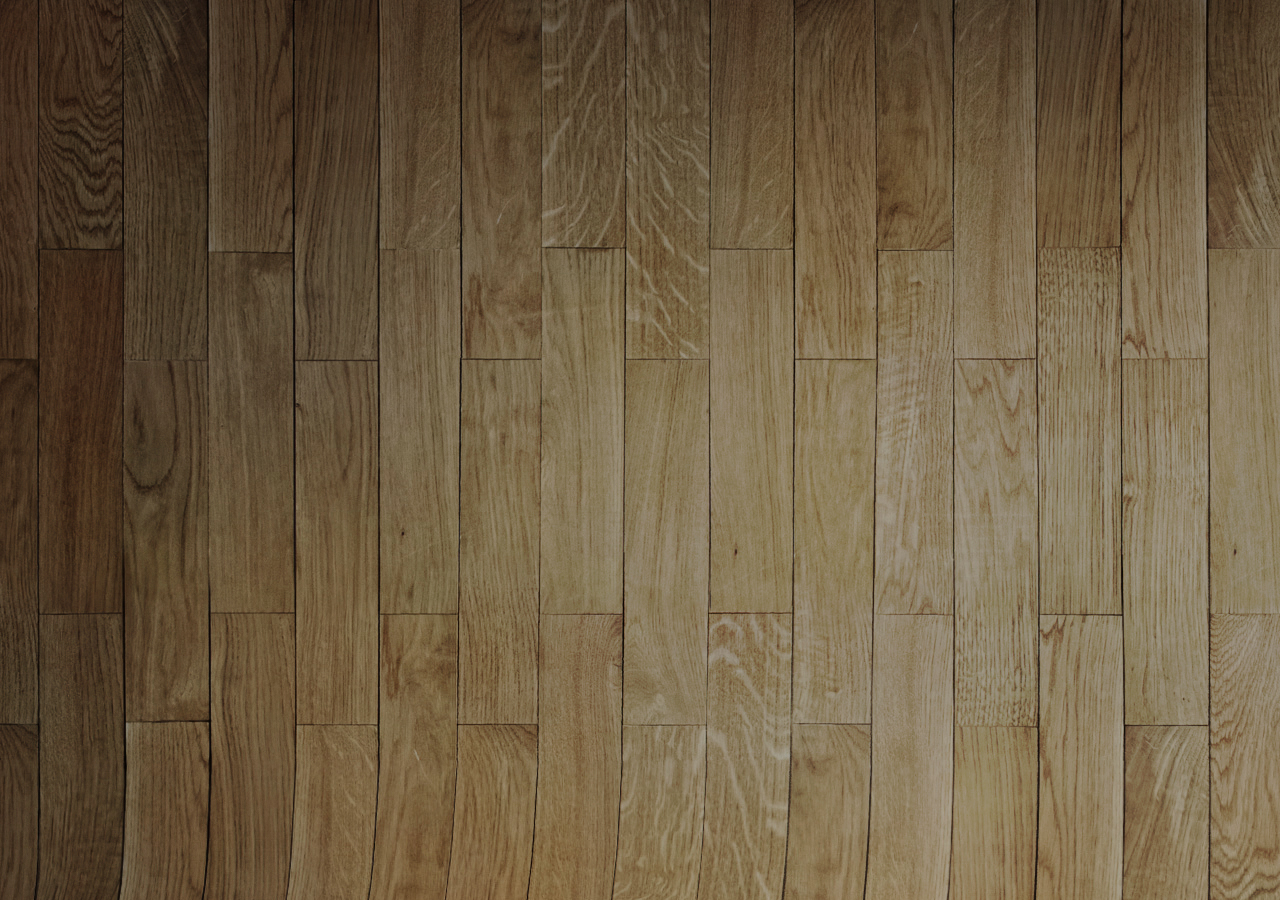
==== index.html @ 81800764 "Adicionando recursos" ====
<!DOCTYPE html>
<html lang="pt-br">
<head>
    <meta charset="UTF-8">
    <meta name="viewport" content="width=device-width, initial-scale=1.0">
    <title>Desafio Iphone</title>
    <link rel="stylesheet" href="style.css">
    <link rel="shortcut icon" href="favicon.ico" type="image/x-icon">
</head>
<body>
    
</body>
</html>
---- style.css ----
@charset "UTF-8";

body {
    background-image: url(imagens/fundo-madeira.jpg);
}
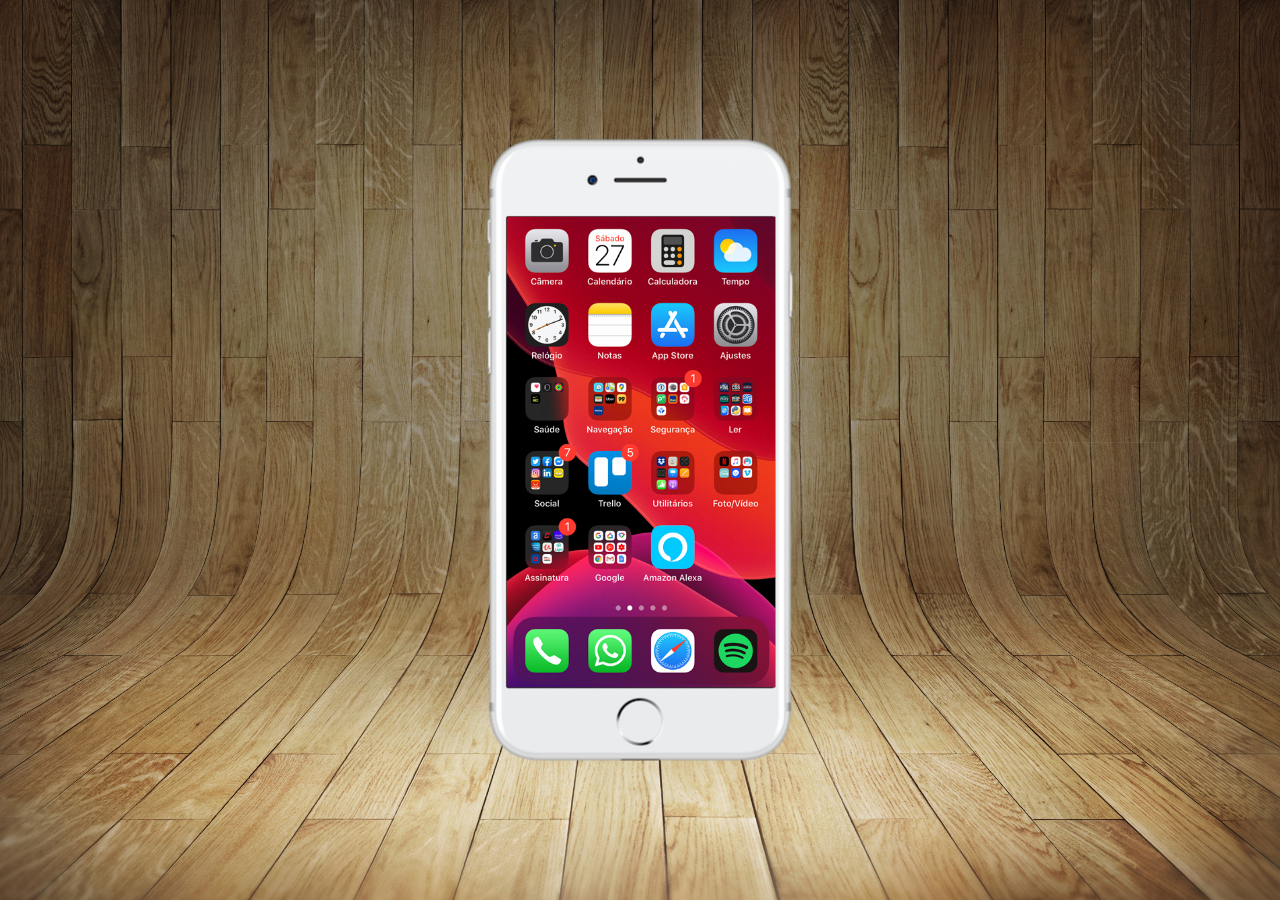
==== commit 565b3167: "Criação ds tela Home" ====
--- a/index.html
+++ b/index.html
@@ -3,11 +3,18 @@
 <head>
     <meta charset="UTF-8">
     <meta name="viewport" content="width=device-width, initial-scale=1.0">
-    <title>Desafio Iphone</title>
+    <title>Projeto redes sociais</title>
+    <link rel="shortcut icon" href="favicon.ico" type="image/x-icon">
     <link rel="stylesheet" href="style.css">
-    <link rel="shortcut icon" href="favicon.ico" type="image/x-icon">
 </head>
 <body>
-    
+    <main>
+        <section id="celular">
+            <iframe src="home.html" name="tela" id="tela" frameborder="0"></iframe>
+        </section>
+        <section id="redes-sociais">
+
+        </section>
+    </main>
 </body>
 </html>--- a/style.css
+++ b/style.css
@@ -1,5 +1,45 @@
 @charset "UTF-8";
+
+* {
+    margin: 0px;
+    padding: 0px;
+    font-family: Arial, Helvetica, sans-serif;
+}
+
+html, body {
+    height: 100vh;
+    width: 100vw;
+    background-color: black;
+}
 
 body {
     background-image: url(imagens/fundo-madeira.jpg);
+    background-repeat: no-repeat;
+    background-position: top center;
+    background-size: cover;
+    background-attachment: fixed;
 }
+
+main {
+    position: relative;
+    height: 100vh;;
+}
+
+section#celular {
+    position: absolute;
+    top: 50%;
+    left: 50%;
+    transform: translate(-50%, -50%);
+    height: 627px;
+    width: 311px;
+    background-image: url(imagens/frame-iphone.png);
+    background-repeat: no-repeat;
+}
+
+iframe#tela {
+    position: relative;
+    top: 80px;
+    left: 22px;
+    width: 269px;
+    height: 471px;
+}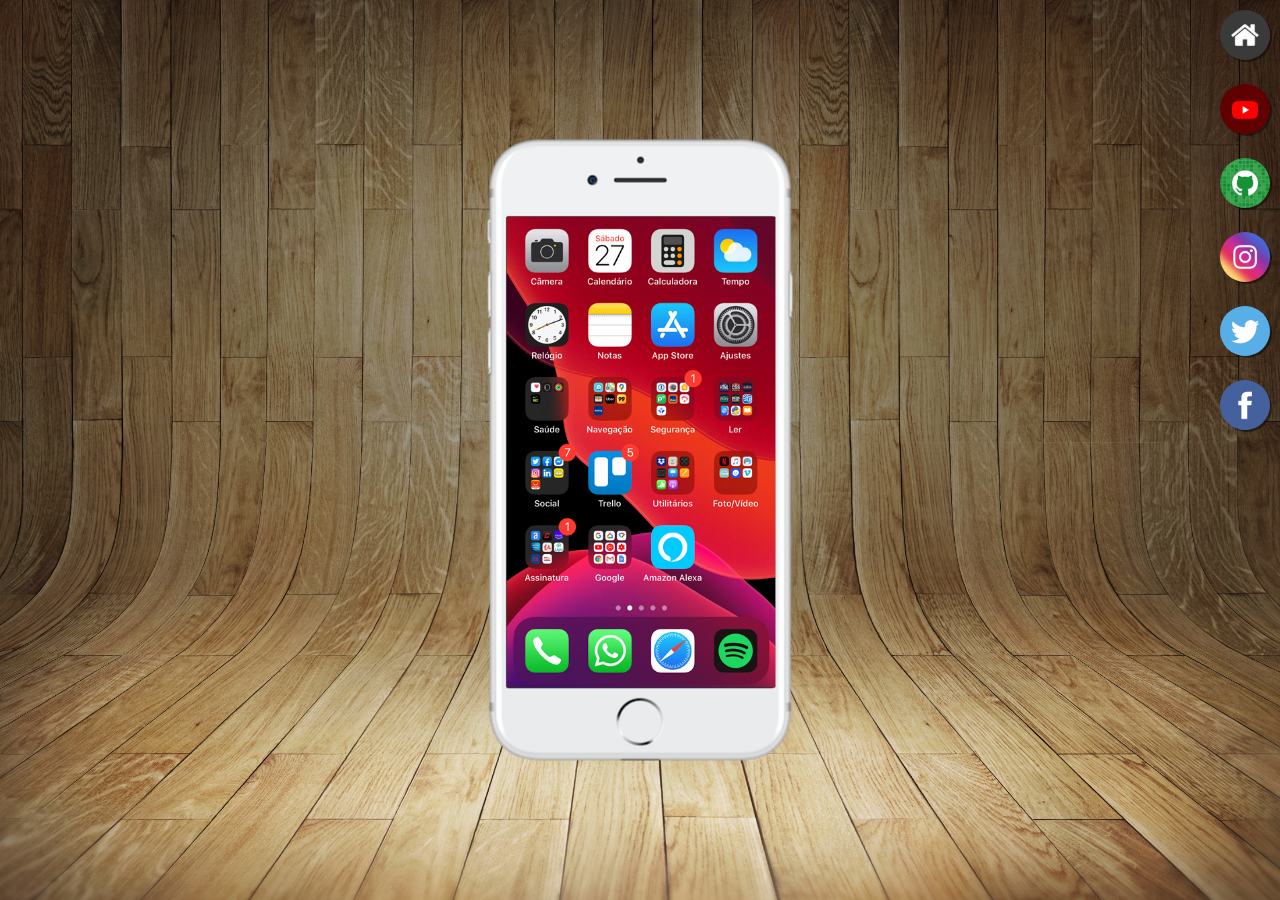
==== commit f9efa353: "Criei botões laterais" ====
--- a/index.html
+++ b/index.html
@@ -13,7 +13,12 @@
             <iframe src="home.html" name="tela" id="tela" frameborder="0"></iframe>
         </section>
         <section id="redes-sociais">
-
+            <a href="#" target="tela"><img src="imagens/logo-home.jpg" alt="logo home"></a><br>
+            <a href="#" target="tela"><img src="imagens/logo-youtube.jpg" alt="logo youtube"></a><br>
+            <a href="#" target="tela"><img src="imagens/logo-github.jpg" alt="logo github"></a><br>
+            <a href="#" target="tela"><img src="imagens/logo-instagram.jpg" alt="logo instagram"></a><br>
+            <a href="#" target="tela"><img src="imagens/logo-twitter.jpg" alt="logo twitter"></a><br>
+            <a href="#" target="tela"><img src="imagens/logo-facebook.jpg" alt="logo facebook"></a><br>
         </section>
     </main>
 </body>
--- a/style.css
+++ b/style.css
@@ -42,4 +42,22 @@
     left: 22px;
     width: 269px;
     height: 471px;
+}
+
+section#redes-sociais {
+    text-align: right;
+}
+
+section#redes-sociais > a > img {
+    width: 50px;
+    margin: 10px;
+    border-radius: 50%;
+    box-shadow: 2px 2px rgba(0, 0, 0, 0.425);
+    box-sizing: border-box;
+}
+
+section#redes-sociais img:hover {
+    border: 2px solid rgba(255, 255, 255, 0.61);
+    transform: translate(-2px, -2px);
+    box-shadow: 4px 4px 10px rgba(0, 0, 0, 0.453);
 }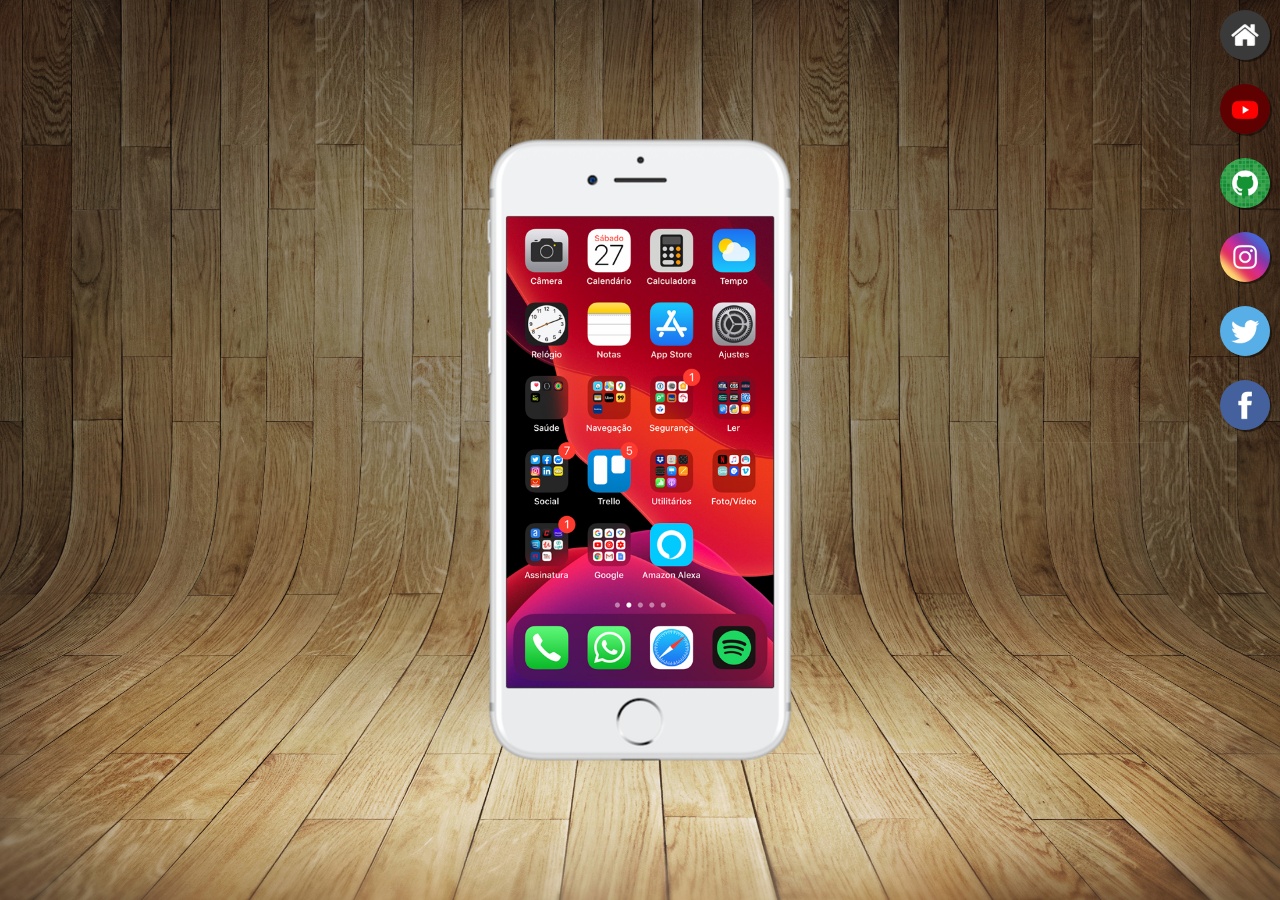
==== commit f9b2af24: "Criação das páginas de redes sociais" ====
--- a/index.html
+++ b/index.html
@@ -14,11 +14,11 @@
         </section>
         <section id="redes-sociais">
             <a href="#" target="tela"><img src="imagens/logo-home.jpg" alt="logo home"></a><br>
-            <a href="#" target="tela"><img src="imagens/logo-youtube.jpg" alt="logo youtube"></a><br>
-            <a href="#" target="tela"><img src="imagens/logo-github.jpg" alt="logo github"></a><br>
-            <a href="#" target="tela"><img src="imagens/logo-instagram.jpg" alt="logo instagram"></a><br>
-            <a href="#" target="tela"><img src="imagens/logo-twitter.jpg" alt="logo twitter"></a><br>
-            <a href="#" target="tela"><img src="imagens/logo-facebook.jpg" alt="logo facebook"></a><br>
+            <a href="youtube.html" target="tela"><img src="imagens/logo-youtube.jpg" alt="logo youtube"></a><br>
+            <a href="github.html" target="tela"><img src="imagens/logo-github.jpg" alt="logo github"></a><br>
+            <a href="https://www.instagram.com/joaovardenski/" target="tela"><img src="imagens/logo-instagram.jpg" alt="logo instagram"></a><br>
+            <a href="twitter.html" target="tela"><img src="imagens/logo-twitter.jpg" alt="logo twitter"></a><br>
+            <a href="facebook.html" target="tela"><img src="imagens/logo-facebook.jpg" alt="logo facebook"></a><br>
         </section>
     </main>
 </body>
--- a/style.css
+++ b/style.css
@@ -40,7 +40,7 @@
     position: relative;
     top: 80px;
     left: 22px;
-    width: 269px;
+    width: 267px;
     height: 471px;
 }
 
